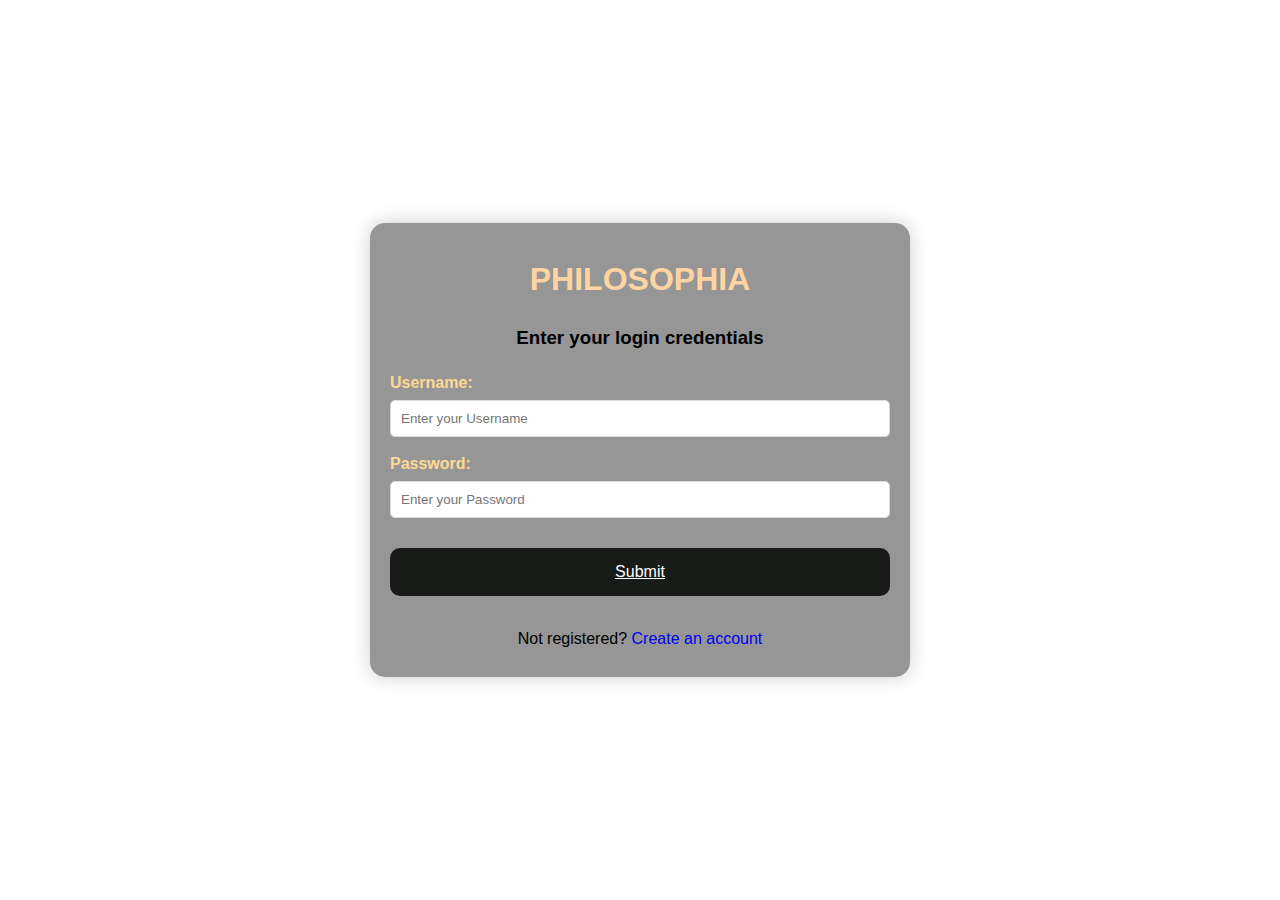
==== index.html @ 56ffbfc1 "added files" ====
<!DOCTYPE html>
<html>

<head>
    <title>HTML Login Form</title>
    <link rel="stylesheet" href="index-style.css">
</head>

<body>
    <div class="main">
        <h1>PHILOSOPHIA</h1>
        <h3>Enter your login credentials</h3>

        <form action="">
            <label for="first">
                Username:
            </label>
            <input type="text" id="first" name="first" 
                placeholder="Enter your Username" required>

            <label for="password">
                Password:
            </label>
            <input type="password" id="password" name="password" 
                placeholder="Enter your Password" required>

            <div class="wrap">
                <button type="submit">
                    <a href="homepage.html" class="btn" style=" color: white;">Submit</a>
                </button>
            </div>
        </form>
        
        <p>Not registered?
            <a href="#" style="text-decoration: none;">
                Create an account
            </a>
        </p>
    </div>
</body>

</html>
---- index-style.css ----
/*style.css*/
body {
    display: flex;
    align-items: center;
    justify-content: center;
    font-family: sans-serif;
    line-height: 1.5;
    min-height: 100vh;
    background-image: url("https://imgs.search.brave.com/V3ovw27Uw4wqHdLcBLptq1eYC4xQgQkseJN-rCkfYB0/rs:fit:860:0:0:0/g:ce/aHR0cHM6Ly9jNC53/YWxscGFwZXJmbGFy/ZS5jb20vd2FsbHBh/cGVyLzM4NC82MTMv/MjIzL2F0aGVucy1z/Y2hvb2wtc3RlcHMt/cmFwaGFlbC13YWxs/cGFwZXItcHJldmll/dy5qcGc");
    background-size: cover; /* Ensures the image covers the entire body */
    background-position: center; /* Centers the image */
    background-repeat: no-repeat; /* Prevents the image from repeating */
    flex-direction: column;
    margin: 0;
}


.main {
    background-color: #00000069;
   
    border-radius: 15px;
    box-shadow: 0 0 20px rgba(0, 0, 0, 0.2);
    padding: 10px 20px;
    transition: transform 0.2s;
    width: 500px;
    text-align: center;
}

h1 {
    color: #ffd4a3;
}

label {
    display: block;
    width: 100%;
    margin-top: 10px;
    margin-bottom: 5px;
    text-align: left;
    color: #ffd993;
    font-weight: bold;
}

input {
    display: block;
    width: 100%;
    margin-bottom: 15px;
    padding: 10px;
    box-sizing: border-box;
    border: 1px solid #ddd;
    border-radius: 5px;
}

button {
    padding: 15px;
    border-radius: 10px;
    margin-top: 15px;
    margin-bottom: 15px;
    border: none;
    color: white;
    cursor: pointer;
    background-color: #191b19;
    width: 100%;
    font-size: 16px;
    transition: background-color 0.3s; /* Smooth transition for background color */
}

button:hover {
    background-color: #ff7b00; /* Change to your desired hover color */
}

.wrap {
    display: flex;
    justify-content: center;
    align-items: center;
}
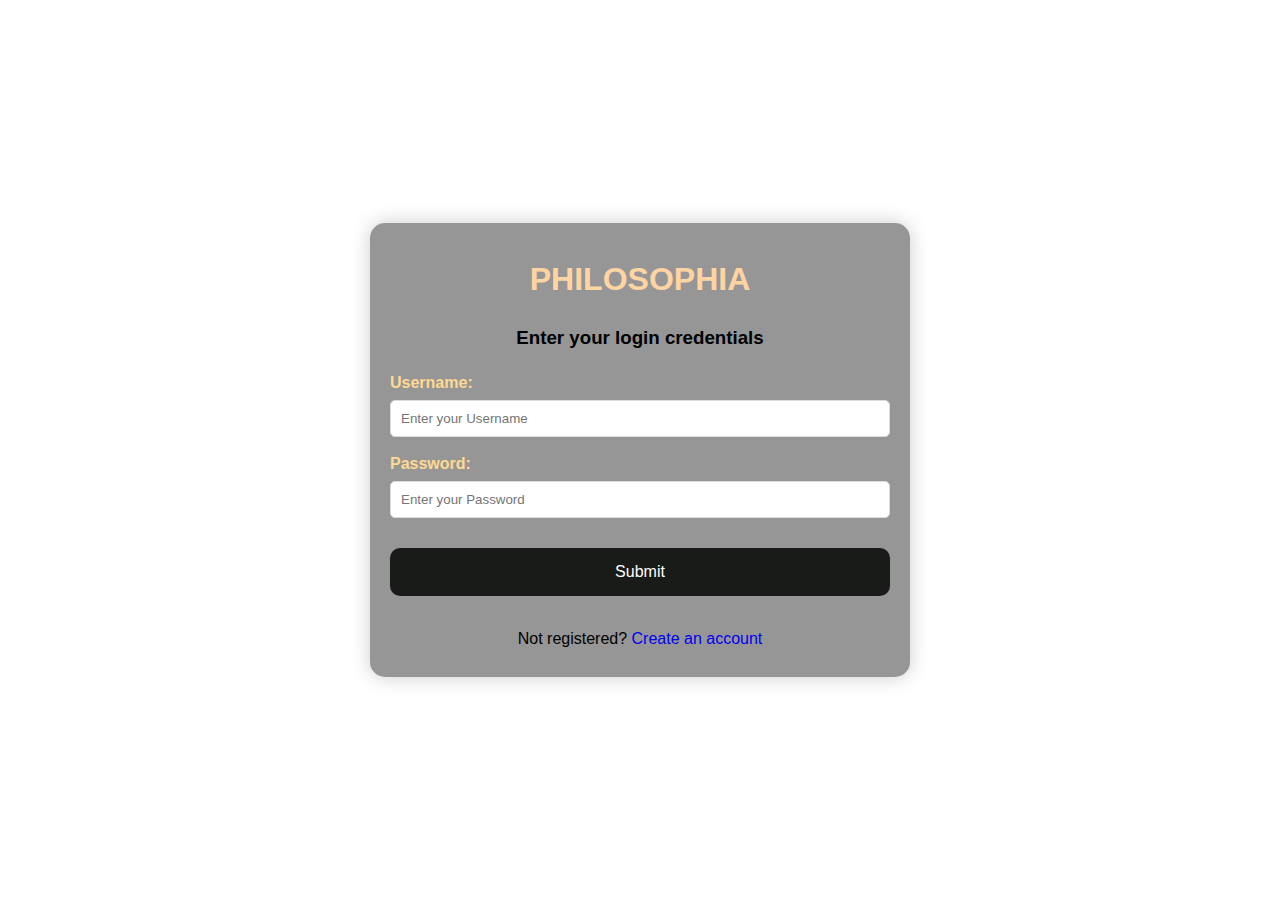
==== commit 88706126: "initial commit" ====
--- a/index.html
+++ b/index.html
@@ -1,42 +1,62 @@
-<!DOCTYPE html>
-<html>
-
-<head>
-    <title>HTML Login Form</title>
-    <link rel="stylesheet" href="index-style.css">
-</head>
-
-<body>
-    <div class="main">
-        <h1>PHILOSOPHIA</h1>
-        <h3>Enter your login credentials</h3>
-
-        <form action="">
-            <label for="first">
-                Username:
-            </label>
-            <input type="text" id="first" name="first" 
-                placeholder="Enter your Username" required>
-
-            <label for="password">
-                Password:
-            </label>
-            <input type="password" id="password" name="password" 
-                placeholder="Enter your Password" required>
-
-            <div class="wrap">
-                <button type="submit">
-                    <a href="homepage.html" class="btn" style=" color: white;">Submit</a>
-                </button>
-            </div>
-        </form>
-        
-        <p>Not registered?
-            <a href="#" style="text-decoration: none;">
-                Create an account
-            </a>
-        </p>
-    </div>
-</body>
-
-</html>+<!DOCTYPE html>
+<html lang="en">
+
+<head>
+    <meta charset="UTF-8">
+    <meta name="viewport" content="width=device-width, initial-scale=1.0">
+    <title>HTML Login Form</title>
+    <link rel="stylesheet" href="index-style.css">
+</head>
+
+<body>
+    <div class="main">
+        <h1>PHILOSOPHIA</h1>
+        <h3>Enter your login credentials</h3>
+
+        <!-- Form without an action attribute to handle redirection in JavaScript -->
+        <form id="loginForm" onsubmit="return validateForm()">
+            <label for="username">
+                Username:
+            </label>
+            <input type="text" id="username" name="username" 
+                   placeholder="Enter your Username" required>
+
+            <label for="password">
+                Password:
+            </label>
+            <input type="password" id="password" name="password" 
+                   placeholder="Enter your Password" required>
+
+            <div class="wrap">
+                <!-- Submit button -->
+                <button type="submit" class="btn" style="color: white;">Submit</button>
+            </div>
+        </form>
+
+        <p>Not registered?
+            <a href="#" style="text-decoration: none;">
+                Create an account
+            </a>
+        </p>
+    </div>
+
+    <!-- JavaScript for form validation and redirection -->
+    <script>
+        function validateForm() {
+            const username = document.getElementById('username').value;
+            const password = document.getElementById('password').value;
+
+            // Check if username and password are not empty
+            if (username === '' || password === '') {
+                alert('Both username and password are required!');
+                return false; // Prevent form submission
+            }
+            
+            // Redirect to homepage.html if validation is successful
+            window.location.href = 'homepage.html';
+            return false; // Prevent default form submission behavior
+        }
+    </script>
+</body>
+
+</html>
--- a/index-style.css
+++ b/index-style.css
@@ -6,7 +6,7 @@
     font-family: sans-serif;
     line-height: 1.5;
     min-height: 100vh;
-    background-image: url("https://imgs.search.brave.com/V3ovw27Uw4wqHdLcBLptq1eYC4xQgQkseJN-rCkfYB0/rs:fit:860:0:0:0/g:ce/aHR0cHM6Ly9jNC53/YWxscGFwZXJmbGFy/ZS5jb20vd2FsbHBh/cGVyLzM4NC82MTMv/MjIzL2F0aGVucy1z/Y2hvb2wtc3RlcHMt/cmFwaGFlbC13YWxs/cGFwZXItcHJldmll/dy5qcGc");
+    background-image: url("https://imgs.search.brave.com/_96LFRmZ0TJu5hKRw8Tt7N2KUDYWGQK66wJHh5_YP3w/rs:fit:860:0:0:0/g:ce/aHR0cHM6Ly91cGxv/YWQud2lraW1lZGlh/Lm9yZy93aWtpcGVk/aWEvY29tbW9ucy9j/L2M4L1NjaG9vbC1v/Zi1hdGhlbnMyLmpw/Zw");
     background-size: cover; /* Ensures the image covers the entire body */
     background-position: center; /* Centers the image */
     background-repeat: no-repeat; /* Prevents the image from repeating */
